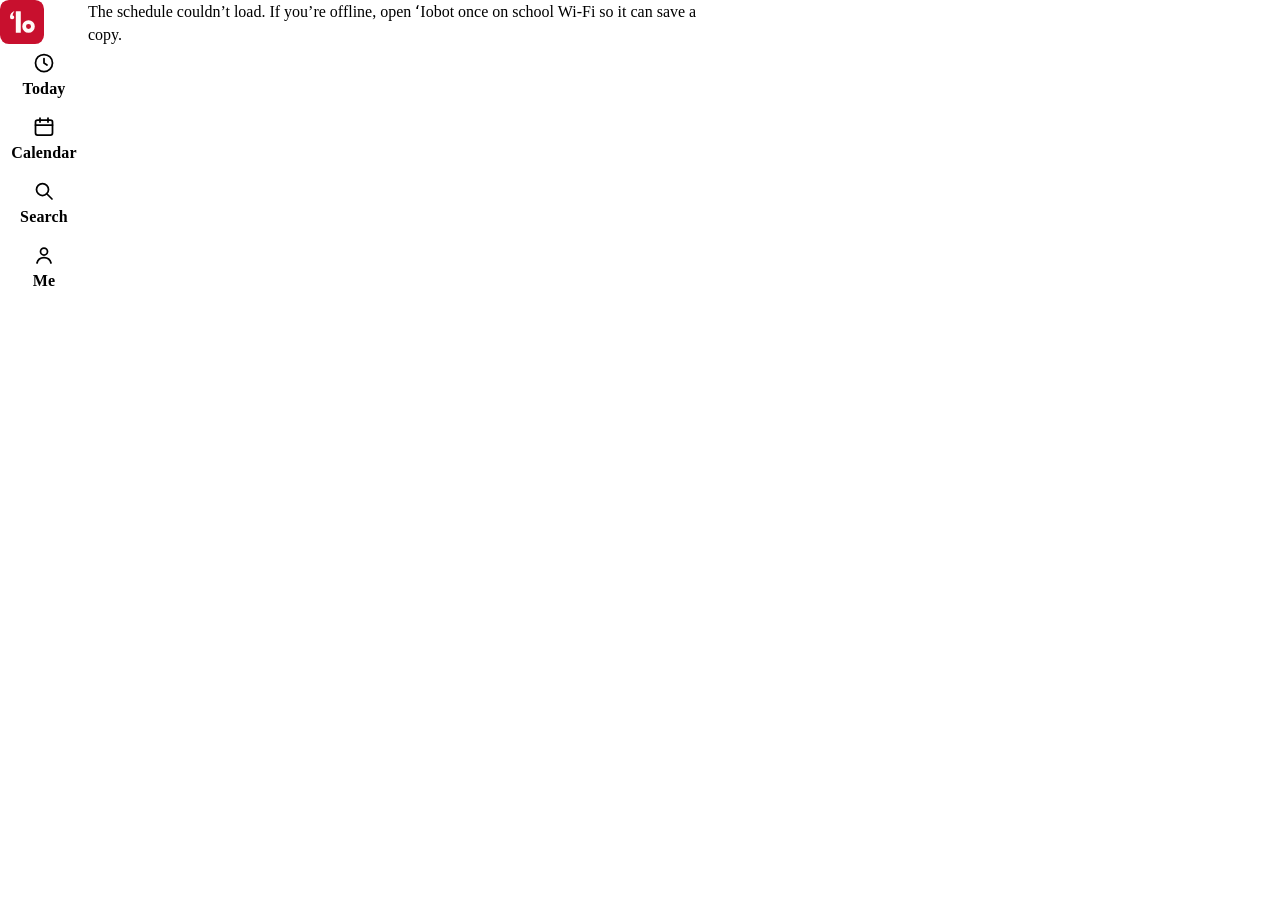
==== site/index.html @ 7935eb96 "Build the Today screen with a rolling countdown time.js is the only source of "now" (Honolulu time v" ====
<!doctype html>
<html lang="en">
<head>
  <meta charset="utf-8">
  <meta name="viewport" content="width=device-width, initial-scale=1, viewport-fit=cover">
  <title>ʻIobot · ʻIolani Upper School bell schedule</title>
  <meta name="description" content="The live bell schedule for ʻIolani Upper School: the period you're in, how long is left, today's lunch, and the daily bulletin.">
  <meta name="theme-color" content="#f6f4f0" media="(prefers-color-scheme: light)">
  <meta name="theme-color" content="#141110" media="(prefers-color-scheme: dark)">
  <meta name="mobile-web-app-capable" content="yes">
  <meta name="apple-mobile-web-app-title" content="ʻIobot">
  <meta name="apple-mobile-web-app-status-bar-style" content="default">
  <link rel="manifest" href="manifest.webmanifest">
  <link rel="icon" href="icons/favicon.svg" type="image/svg+xml">
  <link rel="icon" href="icons/favicon-32.png" sizes="32x32" type="image/png">
  <link rel="apple-touch-icon" href="icons/apple-touch-icon.png">
  <link rel="preload" href="fonts/barlow-condensed-700.woff2" as="font" type="font/woff2" crossorigin>
  <link rel="preload" href="fonts/source-sans-3-latin.woff2" as="font" type="font/woff2" crossorigin>
  <link rel="stylesheet" href="css/tokens.css">
  <link rel="stylesheet" href="css/base.css">
  <link rel="stylesheet" href="css/today.css">
  <link rel="stylesheet" href="css/views.css">
  <script>
    // Apply the saved theme before the first paint, so dark mode never flashes white.
    try {
      const saved = JSON.parse(localStorage.getItem('iobot.settings.v1') || '{}');
      if (saved.theme === 'light' || saved.theme === 'dark') document.documentElement.dataset.theme = saved.theme;
    } catch (err) {
      document.documentElement.dataset.storage = 'blocked';
    }
  </script>
  <script type="module" src="js/app.js"></script>
</head>
<body>
  <!-- Line icons used by the navigation, drawn for this site. -->
  <svg width="0" height="0" style="position:absolute" aria-hidden="true">
    <symbol id="i-today" viewBox="0 0 24 24"><circle cx="12" cy="12" r="8.5"/><path d="M12 7.5V12l3 2"/></symbol>
    <symbol id="i-calendar" viewBox="0 0 24 24"><rect x="3.5" y="5" width="17" height="15" rx="2"/><path d="M3.5 10h17M8 3v4M16 3v4"/></symbol>
    <symbol id="i-search" viewBox="0 0 24 24"><circle cx="10.5" cy="10.5" r="6"/><path d="m15 15 5 5"/></symbol>
    <symbol id="i-me" viewBox="0 0 24 24"><circle cx="12" cy="8.5" r="3.5"/><path d="M5 20c.8-3.6 3.6-5.5 7-5.5s6.2 1.9 7 5.5"/></symbol>
    <symbol id="i-left" viewBox="0 0 24 24"><path d="m14.5 6-6 6 6 6"/></symbol>
    <symbol id="i-right" viewBox="0 0 24 24"><path d="m9.5 6 6 6-6 6"/></symbol>
  </svg>

  <a class="skip" href="#main">Skip to content</a>
  <div class="app">
    <div class="demo-banner" id="demo-banner" hidden></div>
    <nav class="nav" aria-label="Main">
      <a class="nav-mark" href="#/today" aria-label="ʻIobot, today"><img src="icons/favicon.svg" alt="" width="44" height="44"></a>
      <a class="nav-item" href="#/today" data-tab="today"><svg aria-hidden="true"><use href="#i-today"/></svg>Today</a>
      <a class="nav-item" href="#/calendar" data-tab="calendar"><svg aria-hidden="true"><use href="#i-calendar"/></svg>Calendar</a>
      <a class="nav-item" href="#/search" data-tab="search"><svg aria-hidden="true"><use href="#i-search"/></svg>Search</a>
      <a class="nav-item" href="#/me" data-tab="me"><svg aria-hidden="true"><use href="#i-me"/></svg>Me</a>
    </nav>
    <main id="main" tabindex="-1">
      <div id="view">
        <p class="empty">Loading today's schedule…</p>
      </div>
      <noscript><p class="empty">ʻIobot needs JavaScript to show the live schedule.</p></noscript>
    </main>
  </div>
</body>
</html>
---- site/css/base.css ----
/* Base styles: reset, page layout, navigation (bottom tab bar on phones and
   iPad portrait, side rail on wide screens), and the shared controls. */

*, *::before, *::after { box-sizing: border-box; }
* { margin: 0; }
html {
  -webkit-text-size-adjust: 100%;
  text-size-adjust: 100%;
  background: var(--bg);
}
body {
  min-height: 100dvh;
  background: var(--bg);
  color: var(--ink);
  font-family: var(--font-text);
  font-size: var(--fs-16);
  line-height: 1.45;
  /* Source Sans 3's figures are already equal width; this keeps them that way
     if the fallback font is in use. */
  font-variant-numeric: tabular-nums;
  -webkit-font-smoothing: antialiased;
  -webkit-tap-highlight-color: transparent;
}
img, svg { display: block; max-width: 100%; }
button, input, select, textarea { font: inherit; color: inherit; }
button { cursor: pointer; }
a { color: var(--accent); text-decoration-thickness: 1px; text-underline-offset: 2px; }
a:hover { color: var(--accent-strong); }
h1, h2, h3 { font-weight: 650; line-height: 1.2; }
[hidden] { display: none !important; }

:focus-visible {
  outline: 2px solid var(--accent);
  outline-offset: 2px;
  border-radius: var(--radius-sm);
}

.skip {
  position: absolute;
  left: var(--s4);
  top: -100px;
  padding: var(--s2) var(--s4);
  background: var(--ink-fill);
  color: var(--on-ink);
  z-index: 20;
}
.skip:focus { top: var(--s4); }

.visually-hidden {
  position: absolute;
  width: 1px;
  height: 1px;
  overflow: hidden;
  clip-path: inset(50%);
  white-space: nowrap;
}

/* ---- Page layout ---------------------------------------------------------- */

.app {
  min-height: 100dvh;
  padding-bottom: calc(64px + env(safe-area-inset-bottom));
}
main {
  padding: calc(var(--s5) + env(safe-area-inset-top)) max(var(--gutter), env(safe-area-inset-right))
    var(--s10) max(var(--gutter), env(safe-area-inset-left));
  max-width: 1200px;
  margin: 0 auto;
}
main:focus { outline: none; }

/* ---- Navigation ----------------------------------------------------------- */

.nav {
  position: fixed;
  z-index: 10;
  left: 0;
  right: 0;
  bottom: 0;
  display: flex;
  justify-content: space-around;
  padding: 0 env(safe-area-inset-right) env(safe-area-inset-bottom) env(safe-area-inset-left);
  background: var(--bg);
  border-top: 1px solid var(--line);
}
.nav-mark { display: none; }
.nav-item {
  flex: 1;
  max-width: 120px;
  min-height: 56px;
  display: flex;
  flex-direction: column;
  align-items: center;
  justify-content: center;
  gap: 2px;
  color: var(--ink-2);
  text-decoration: none;
  font-size: var(--fs-12);
  font-weight: 600;
  letter-spacing: 0.01em;
}
.nav-item svg {
  width: 24px;
  height: 24px;
  fill: none;
  stroke: currentColor;
  stroke-width: 1.75;
  stroke-linecap: round;
  stroke-linejoin: round;
}
.nav-item:hover { color: var(--ink); }
.nav-item[aria-current='page'] { color: var(--accent); }

/* Wide screens (iPad landscape, laptops): a left side rail instead. */
@media (min-width: 1024px) {
  .app {
    padding-bottom: 0;
    padding-left: calc(88px + env(safe-area-inset-left));
  }
  .nav {
    top: 0;
    right: auto;
    width: calc(88px + env(safe-area-inset-left));
    flex-direction: column;
    justify-content: flex-start;
    gap: var(--s2);
    padding: calc(var(--s5) + env(safe-area-inset-top)) var(--s2) var(--s5) calc(var(--s2) + env(safe-area-inset-left));
    border-top: 0;
    border-right: 1px solid var(--line);
  }
  .nav-mark {
    display: block;
    width: 44px;
    height: 44px;
    margin: 0 auto var(--s4);
  }
  .nav-item { flex: 0 0 auto; max-width: none; min-height: 64px; border-radius: var(--radius); }
  .nav-item[aria-current='page'] { background: var(--accent-tint); }
}

/* ---- Text styles ---------------------------------------------------------- */

.label {
  font-size: var(--fs-12);
  font-weight: 650;
  letter-spacing: 0.08em;
  text-transform: uppercase;
  color: var(--ink-2);
}
.muted { color: var(--ink-2); }
.small { font-size: var(--fs-14); }
.page-title {
  font-size: var(--fs-28);
  font-weight: 700;
  letter-spacing: -0.01em;
}
.section { margin-top: var(--s8); }
.section-head {
  display: flex;
  align-items: baseline;
  justify-content: space-between;
  gap: var(--s3);
  padding-bottom: var(--s2);
  margin-bottom: var(--s1);
  border-bottom: 1px solid var(--line);
}
.section-head a { font-size: var(--fs-14); font-weight: 600; text-decoration: none; }
.empty {
  padding: var(--s4) 0;
  color: var(--ink-2);
}
mark {
  background: var(--accent-tint);
  color: var(--ink);
  border-radius: 2px;
  box-shadow: 0 1px 0 var(--accent);
}

/* ---- Controls ------------------------------------------------------------- */

.btn {
  display: inline-flex;
  align-items: center;
  justify-content: center;
  gap: var(--s2);
  min-height: var(--tap);
  min-width: var(--tap);
  padding: 0 var(--s4);
  border: 1px solid var(--line-strong);
  border-radius: var(--radius);
  background: transparent;
  color: var(--ink);
  font-weight: 600;
  font-size: var(--fs-14);
  text-decoration: none;
  white-space: nowrap;
}
.btn:hover { border-color: var(--ink-2); color: var(--ink); }
.btn-primary { background: var(--accent-fill); border-color: var(--accent-fill); color: var(--on-accent); }
.btn-primary:hover { background: var(--accent-strong); border-color: var(--accent-strong); color: var(--on-accent); }
.btn[aria-pressed='true'] { background: var(--ink-fill); border-color: var(--ink-fill); color: var(--on-ink); }
.btn svg { width: 18px; height: 18px; fill: none; stroke: currentColor; stroke-width: 2; stroke-linecap: round; stroke-linejoin: round; }

.field {
  width: 100%;
  min-height: var(--tap);
  padding: var(--s2) var(--s3);
  border: 1px solid var(--line-strong);
  border-radius: var(--radius);
  background: var(--surface);
  color: var(--ink);
}
.field::placeholder { color: var(--ink-3); }
.field:focus-visible { outline-offset: 0; border-color: var(--accent); }

/* A row of choices that behave like radio buttons. */
.segmented {
  display: inline-flex;
  flex-wrap: wrap;
  border: 1px solid var(--line-strong);
  border-radius: var(--radius);
  overflow: hidden;
}
.segmented button {
  min-height: var(--tap);
  min-width: var(--tap);
  padding: 0 var(--s4);
  border: 0;
  border-left: 1px solid var(--line-strong);
  background: transparent;
  font-weight: 600;
  font-size: var(--fs-14);
}
.segmented button:first-child { border-left: 0; }
.segmented button[aria-checked='true'] { background: var(--ink-fill); color: var(--on-ink); }

.pill {
  display: inline-block;
  padding: 1px var(--s2);
  border: 1px solid var(--line-strong);
  border-radius: 999px;
  font-size: var(--fs-12);
  font-weight: 650;
  color: var(--ink-2);
  white-space: nowrap;
}
.pill-accent { border-color: var(--accent); color: var(--accent); }

/* ---- Banners -------------------------------------------------------------- */

.demo-banner {
  position: sticky;
  top: 0;
  z-index: 15;
  display: flex;
  align-items: center;
  justify-content: center;
  gap: var(--s3);
  min-height: 40px;
  padding: calc(var(--s1) + env(safe-area-inset-top)) var(--s4) var(--s1);
  background: var(--ink-fill);
  color: var(--on-ink);
  font-size: var(--fs-14);
  font-weight: 600;
}
.demo-banner a { color: inherit; text-decoration: underline; }
.demo-banner ~ main { padding-top: var(--s5); }

.notice {
  display: flex;
  gap: var(--s3);
  align-items: baseline;
  padding: var(--s3) var(--s4);
  margin-bottom: var(--s5);
  border-left: 3px solid var(--ink-2);
  background: var(--bg-sunk);
  border-radius: 0 var(--radius-sm) var(--radius-sm) 0;
  font-size: var(--fs-14);
}

/* ---- View changes --------------------------------------------------------- */

/* Switching tabs fades the new view in. Only opacity moves. */
.view-enter { animation: view-in 160ms var(--ease-out); }
@keyframes view-in { from { opacity: 0; } }

/* Reduced motion (from the system, or chosen in Me): things that slide stop
   sliding. Fades stay, because a fade doesn't move anything. app.js sets
   data-motion on <html> from both sources, and the JS animations check it too. */
:root[data-motion='reduced'] { --t-swap: 0ms; }
---- site/css/today.css ----
/* The Today screen: day header, Now card with the countdown, the timeline of
   today's blocks, lunch, and "For you". */

/* ---- Day header ----------------------------------------------------------- */

.day-head {
  display: flex;
  align-items: center;
  gap: var(--s4);
  margin-bottom: var(--s6);
}
.day-head-text { min-width: 0; flex: 1; }
.day-date { font-size: var(--fs-20); font-weight: 700; }
.day-sub {
  display: flex;
  flex-wrap: wrap;
  gap: 0 var(--s3);
  color: var(--ink-2);
  font-size: var(--fs-16);
  font-weight: 600;
}
.chapel { color: var(--accent); }
.offline-tag { align-self: flex-start; }

/* The big square day letter. Red while school is on, black once it's over. */
.tile {
  flex: none;
  display: grid;
  place-items: center;
  width: 72px;
  height: 72px;
  border-radius: var(--radius);
  background: var(--accent-fill);
  color: var(--on-accent);
  font-family: var(--font-score);
  font-weight: 700;
  font-size: 3.25rem;
  line-height: 1;
  letter-spacing: -0.01em;
  transition: background-color var(--t-swap) ease;
}
.tile-2 { font-size: 2.6rem; }
.tile-3, .tile-4 { font-size: 1.6rem; }
.tile.is-done { background: var(--ink-fill); color: var(--on-ink); }

/* The period order, with the current period lit up. */
.rot {
  display: flex;
  gap: var(--s1);
  margin-top: var(--s1);
  font-family: var(--font-score);
  font-weight: 600;
  font-size: var(--fs-20);
  line-height: 1;
  color: var(--ink-2);
}
.rot-p {
  min-width: 22px;
  padding: 3px 0 2px;
  text-align: center;
  border-bottom: 2px solid transparent;
  transition: color var(--t-swap) ease, border-color var(--t-swap) ease;
}
.rot-p.is-done { color: var(--ink-3); opacity: 0.55; }
.rot-p.is-current { color: var(--accent); border-bottom-color: var(--accent); }

/* ---- Now card ------------------------------------------------------------- */

.now {
  padding-bottom: var(--s6);
  border-bottom: 1px solid var(--line);
}
.now-swap { position: relative; }
.swap-layer.is-leaving { position: absolute; inset: 0 0 auto 0; pointer-events: none; }
.now-kicker { margin-bottom: var(--s1); }
.now[data-state='block'] .now-kicker,
.now[data-state='lunch'] .now-kicker { color: var(--accent); }
.now-title {
  font-size: var(--fs-28);
  font-weight: 700;
  letter-spacing: -0.01em;
  white-space: nowrap;
  overflow: hidden;
  text-overflow: ellipsis;
}
.now-detail {
  color: var(--ink-2);
  font-size: var(--fs-20);
  white-space: nowrap;
  overflow: hidden;
  text-overflow: ellipsis;
}
.now-big {
  margin: var(--s2) 0 var(--s1);
  font-family: var(--font-score);
  font-weight: 700;
  font-size: clamp(3rem, 14vw, 5.5rem);
  line-height: 0.95;
  letter-spacing: -0.01em;
}
.now-foot {
  color: var(--ink-2);
  font-size: var(--fs-16);
  font-weight: 600;
}

/* The countdown. Each digit has its own clipped cell of fixed width.
   Barlow Condensed's digits stand 0.71em tall on the baseline, but the font
   reserves 1.2em per line. A 0.8em line box (plus a sliver of padding for the
   round bottoms of 0, 3, 5, 6, 8, 9) wraps the digits without the empty space. */
.now-meter { margin: var(--s4) 0 var(--s3); }
.cd {
  display: flex;
  align-items: flex-start;
  font-family: var(--font-score);
  font-weight: 700;
  font-size: var(--fs-countdown);
  line-height: 0.8;
  letter-spacing: 0;
  font-variant-numeric: tabular-nums;
  color: var(--ink);
  transition: color 600ms ease;
}
.cd.is-long { font-size: calc(var(--fs-countdown) * 0.74); }
.cd.is-final { color: var(--accent); }
.cd-cell {
  position: relative;
  display: inline-block;
  overflow: hidden;
  padding-bottom: 0.04em;
}
.cd-ghost { visibility: hidden; }
.cd-digit {
  position: absolute;
  left: 0;
  right: 0;
  top: 0;
  text-align: center;
}
/* The colon sits low in this font; lift it to the middle of the digits. */
.cd-sep {
  display: inline-block;
  width: 0.26em;
  text-align: center;
  transform: translateY(-0.1em);
}

.bar {
  height: 6px;
  margin-top: var(--s3);
  border-radius: 3px;
  background: var(--line);
  overflow: hidden;
}
.bar-fill {
  height: 100%;
  background: var(--accent-fill);
  transform: scaleX(0);
  transform-origin: left center;
  will-change: transform;
}
.now[data-state='passing'] .bar-fill,
.now[data-state='before'] .bar-fill { background: var(--ink-2); }

.now-food { margin-top: var(--s4); }
.now-food:empty { display: none; }

/* ---- Layout of the rest of the screen ------------------------------------- */

.today-grid { display: grid; gap: 0 var(--s10); }
.today-side { min-width: 0; }

@media (min-width: 720px) {
  .today-grid { grid-template-columns: minmax(0, 1.15fr) minmax(0, 1fr); }
}

/* On wide screens the Now card and the timeline sit side by side, so the
   whole day is visible without scrolling. */
@media (min-width: 1024px) {
  .today {
    display: grid;
    grid-template-columns: minmax(0, 1.1fr) minmax(0, 1fr);
    grid-template-areas: 'notice notice' 'head blocks' 'now blocks' 'side blocks' 'fresh blocks';
    grid-template-rows: auto auto auto 1fr auto;
    column-gap: var(--s12);
    align-items: start;
  }
  .today > .notice { grid-area: notice; }
  .today > .day-head { grid-area: head; }
  .today > .now { grid-area: now; }
  .today > .freshness { grid-area: fresh; }
  .today-grid { display: contents; }
  .today-blocks { grid-area: blocks; margin-top: 0; }
  .today-side { grid-area: side; }
}

/* ---- Timeline ------------------------------------------------------------- */

.tl {
  position: relative;
  list-style: none;
  padding: 0;
}
.tl-row {
  position: relative;
  display: grid;
  grid-template-columns: 56px minmax(0, 1fr);
  align-items: center;
  gap: var(--s3);
  height: var(--row-h);
  padding: 0 var(--s3);
  border-bottom: 1px solid var(--line);
  transition: color var(--t-swap) ease;
}
.tl-time {
  display: flex;
  flex-direction: column;
  line-height: 1.25;
  font-size: var(--fs-14);
}
.tl-start { font-weight: 650; }
.tl-end { color: var(--ink-3); }
.tl-body { display: flex; flex-direction: column; min-width: 0; line-height: 1.3; }
.tl-name {
  display: flex;
  align-items: center;
  gap: var(--s2);
  font-weight: 650;
  white-space: nowrap;
  overflow: hidden;
  text-overflow: ellipsis;
}
.tl-detail {
  color: var(--ink-2);
  font-size: var(--fs-14);
  white-space: nowrap;
  overflow: hidden;
  text-overflow: ellipsis;
}
.tl-row.kind-lunch .tl-name, .tl-row.kind-break .tl-name, .tl-row.kind-meeting .tl-name { font-weight: 600; color: var(--ink-2); }
.tl-row.is-past { color: var(--ink-3); }
.tl-row.is-past .tl-name, .tl-row.is-past .tl-detail { color: var(--ink-3); }
.tl-row.is-current .tl-name { color: var(--ink); }

/* The highlight behind the current block: a soft red tint with a red rule on
   the left. It moves with transform only. */
.tl-marker {
  position: absolute;
  z-index: -1;
  left: 0;
  right: 0;
  top: 0;
  height: calc(var(--row-h) - 1px);
  background: var(--accent-tint);
  border-left: 3px solid var(--accent);
  border-radius: 0 var(--radius-sm) var(--radius-sm) 0;
  transform: translateY(calc(var(--i, 0) * var(--row-h)));
  transition: opacity var(--t-swap) ease;
}
.tl.is-ready .tl-marker { transition: transform var(--t-swap) var(--ease-out), opacity var(--t-swap) ease; }
/* During passing time it waits on the next block, lighter. */
.tl-marker.is-next { background: transparent; border-left-color: var(--line-strong); }
.tl { isolation: isolate; }

.note {
  margin: var(--s2) 0;
  font-size: var(--fs-14);
  color: var(--ink-2);
}

/* ---- Lunch ---------------------------------------------------------------- */

.food { display: grid; }
.food-row {
  display: grid;
  grid-template-columns: 9.5rem minmax(0, 1fr);
  gap: var(--s3);
  padding: var(--s3) 0;
  border-bottom: 1px solid var(--line);
}
.food-row dt { color: var(--ink-2); font-size: var(--fs-14); font-weight: 600; padding-top: 1px; }
.food-row dd { font-weight: 600; }
.food-compact .food-row { padding: var(--s2) 0; }
.food-compact .food-row:last-child { border-bottom: 0; }
@media (max-width: 380px) {
  .food-row { grid-template-columns: 1fr; gap: 0; }
}
.tip {
  margin-top: var(--s3);
  padding-left: var(--s3);
  border-left: 3px solid var(--accent);
  font-weight: 600;
}

/* ---- For you -------------------------------------------------------------- */

.fy-line {
  padding: var(--s3) 0;
  border-bottom: 1px solid var(--line);
}
.fy-time { font-weight: 650; margin-right: var(--s1); }
.fy-item { border-bottom: 1px solid var(--line); }
.fy-item summary {
  display: flex;
  justify-content: space-between;
  align-items: baseline;
  gap: var(--s3);
  min-height: var(--tap);
  padding: var(--s3) 0;
  cursor: pointer;
  list-style: none;
}
.fy-item summary::-webkit-details-marker { display: none; }
.fy-title { font-weight: 650; }
.fy-meta { flex: none; color: var(--ink-3); font-size: var(--fs-12); font-weight: 650; text-transform: uppercase; letter-spacing: 0.06em; }
.fy-item p { padding-bottom: var(--s3); color: var(--ink-2); }
.fy-item a { display: inline-block; padding-bottom: var(--s3); font-weight: 600; }

/* ---- Freshness line ------------------------------------------------------- */

.freshness {
  display: flex;
  flex-wrap: wrap;
  align-items: center;
  gap: var(--s2);
  margin-top: var(--s8);
  color: var(--ink-3);
  font-size: var(--fs-12);
}
---- site/css/views.css ----
/* Calendar, day, search, club, grade and Me screens. */
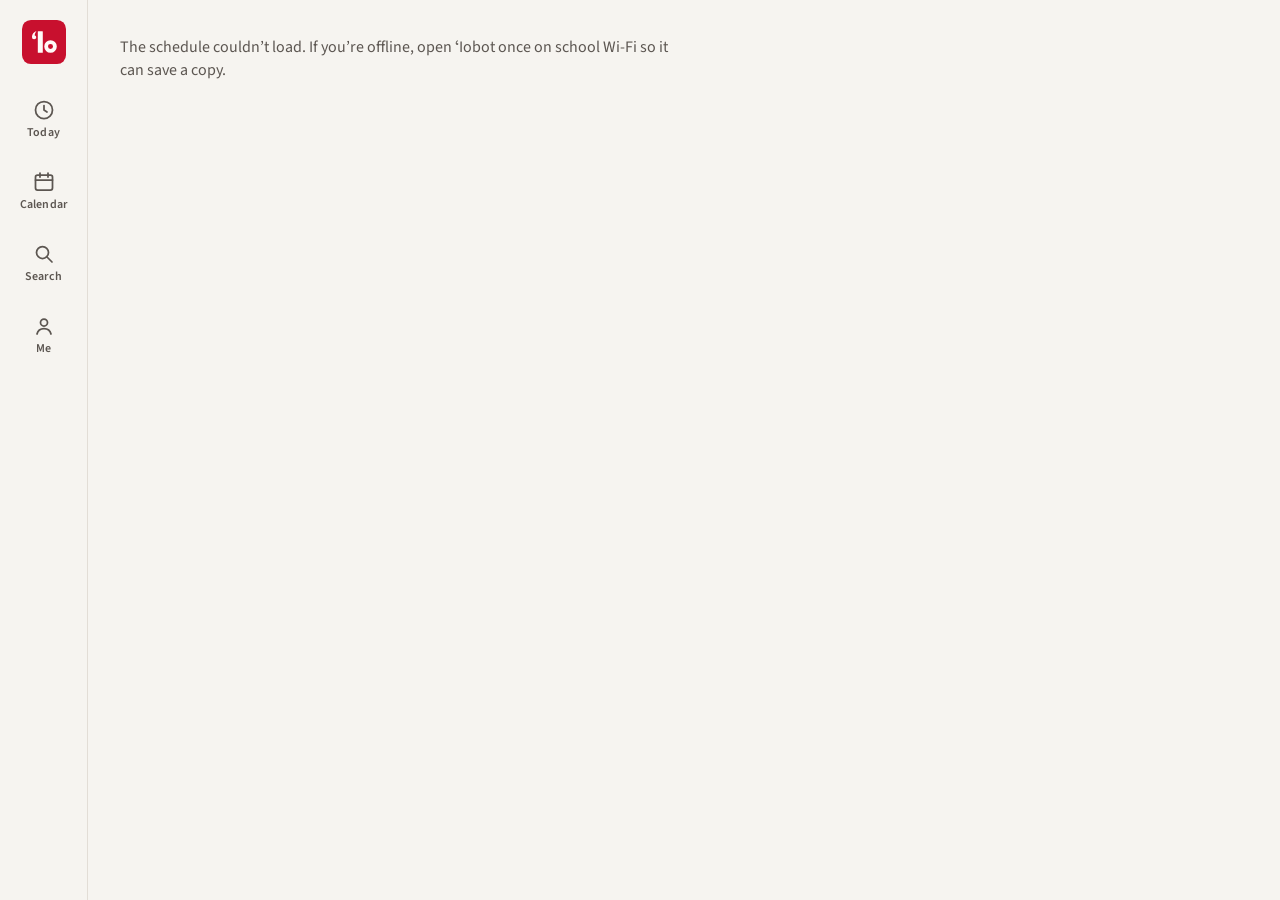
==== commit a25504ad: "Add offline support, home-screen icons and the update workflow sw.js serves the app from cache (refr" ====
--- a/site/index.html
+++ b/site/index.html
@@ -8,6 +8,7 @@
   <meta name="theme-color" content="#f6f4f0" media="(prefers-color-scheme: light)">
   <meta name="theme-color" content="#141110" media="(prefers-color-scheme: dark)">
   <meta name="mobile-web-app-capable" content="yes">
+  <meta name="apple-mobile-web-app-capable" content="yes">
   <meta name="apple-mobile-web-app-title" content="ʻIobot">
   <meta name="apple-mobile-web-app-status-bar-style" content="default">
   <link rel="manifest" href="manifest.webmanifest">
--- a/site/css/tokens.css
+++ b/site/css/tokens.css
@@ -0,0 +1,144 @@
+/* Design tokens: fonts, colors, type scale and spacing. Every other stylesheet
+   uses these variables, so the whole look can be tuned from this one file.
+   Contrast for every text/background pair is checked by tests/test_contrast.py. */
+
+@font-face {
+  font-family: 'Barlow Condensed';
+  src: url('../fonts/barlow-condensed-600.woff2') format('woff2');
+  font-weight: 600;
+  font-display: swap;
+}
+@font-face {
+  font-family: 'Barlow Condensed';
+  src: url('../fonts/barlow-condensed-700.woff2') format('woff2');
+  font-weight: 700;
+  font-display: swap;
+}
+/* Source Sans 3 is a variable font: one file covers every weight we use. */
+@font-face {
+  font-family: 'Source Sans 3';
+  src: url('../fonts/source-sans-3-latin.woff2') format('woff2-variations');
+  font-weight: 200 900;
+  font-display: swap;
+}
+/* Only the Hawaiian vowels with a kahakō (ā ē ī ō ū). The browser downloads this
+   2 KB file only when a page actually contains one of them. */
+@font-face {
+  font-family: 'Source Sans 3';
+  src: url('../fonts/source-sans-3-hawaiian.woff2') format('woff2-variations');
+  font-weight: 200 900;
+  font-display: swap;
+  unicode-range: U+0100-0101, U+0112-0113, U+012A-012B, U+014C-014D, U+016A-016B;
+}
+
+:root {
+  color-scheme: light;
+
+  /* Light theme. 'Iolani red (#C8102E) comes from iolani.org's own stylesheet;
+     see docs/DECISIONS.md. It is the only accent color. */
+  --bg: #f6f4f0;
+  --bg-sunk: #eeeae4;
+  --surface: #fcfbf9;
+  --ink: #1b1918;
+  --ink-2: #5c5651;
+  --ink-3: #67605a;
+  --line: #e2ddd6;
+  --line-strong: #cbc4bb;
+  --accent: #c8102e;
+  --accent-strong: #960c23;
+  --accent-fill: #c8102e;
+  --on-accent: #fffaf8;
+  --accent-tint: #f8e7e7;
+  --ink-fill: #1b1918;
+  --on-ink: #f6f4f0;
+  --off-day: #e9e5df;
+  --shadow-overlay: 0 8px 24px rgb(27 25 24 / 0.12);
+
+  /* Type: one family for reading, one condensed face for the scoreboard. */
+  --font-text: 'Source Sans 3', 'Segoe UI', system-ui, sans-serif;
+  --font-score: 'Barlow Condensed', 'Arial Narrow', sans-serif-condensed, sans-serif;
+  --fs-12: 0.75rem;
+  --fs-14: 0.875rem;
+  --fs-16: 1rem;
+  --fs-20: 1.25rem;
+  --fs-28: 1.75rem;
+  --fs-40: 2.5rem;
+  /* The countdown grows with the screen: 80px on a small phone, 176px on a laptop. */
+  --fs-countdown: clamp(5rem, 29vw, 11rem);
+
+  /* A 4 px spacing scale. */
+  --s1: 4px;
+  --s2: 8px;
+  --s3: 12px;
+  --s4: 16px;
+  --s5: 20px;
+  --s6: 24px;
+  --s8: 32px;
+  --s10: 40px;
+  --s12: 48px;
+  --s16: 64px;
+
+  --radius: 6px;
+  --radius-sm: 4px;
+  --tap: 44px;
+  --row-h: 60px;
+  --gutter: var(--s4);
+
+  /* One easing curve for everything that moves. */
+  --ease-out: cubic-bezier(0.2, 0.7, 0.2, 1);
+  --t-flip: 300ms;
+  --t-swap: 350ms;
+}
+
+/* Dark theme: warm near-black, a lighter red for text so it stays readable.
+   It appears twice on purpose: once for "follow the system" and once for
+   "always dark" chosen in Me. */
+@media (prefers-color-scheme: dark) {
+  :root:not([data-theme='light']) {
+    color-scheme: dark;
+    --bg: #141110;
+    --bg-sunk: #0e0c0b;
+    --surface: #1c1817;
+    --ink: #f2eee9;
+    --ink-2: #aea69f;
+    --ink-3: #958d86;
+    --line: #2c2725;
+    --line-strong: #433c39;
+    --accent: #ff5a6e;
+    --accent-strong: #ff8593;
+    --accent-fill: #c8102e;
+    --on-accent: #fffaf8;
+    --accent-tint: #2c1518;
+    --ink-fill: #f2eee9;
+    --on-ink: #141110;
+    --off-day: #221e1c;
+    --shadow-overlay: 0 8px 24px rgb(0 0 0 / 0.5);
+  }
+}
+:root[data-theme='dark'] {
+  color-scheme: dark;
+  --bg: #141110;
+  --bg-sunk: #0e0c0b;
+  --surface: #1c1817;
+  --ink: #f2eee9;
+  --ink-2: #aea69f;
+  --ink-3: #958d86;
+  --line: #2c2725;
+  --line-strong: #433c39;
+  --accent: #ff5a6e;
+  --accent-strong: #ff8593;
+  --accent-fill: #c8102e;
+  --on-accent: #fffaf8;
+  --accent-tint: #2c1518;
+  --ink-fill: #f2eee9;
+  --on-ink: #141110;
+  --off-day: #221e1c;
+  --shadow-overlay: 0 8px 24px rgb(0 0 0 / 0.5);
+}
+
+@media (min-width: 720px) {
+  :root {
+    --gutter: var(--s8);
+    --fs-countdown: clamp(7rem, 17vw, 11rem);
+  }
+}
--- a/site/css/views.css
+++ b/site/css/views.css
@@ -1 +1,253 @@
-/* Calendar, day, search, club, grade and Me screens. */
+/* Calendar, day, search, clubs, grade and Me screens. */
+
+.page-head {
+  display: flex;
+  align-items: center;
+  justify-content: space-between;
+  flex-wrap: wrap;
+  gap: var(--s3);
+  margin-bottom: var(--s4);
+}
+.page-head > div { min-width: 0; }
+.btn-quiet { border-color: transparent; color: var(--ink-2); }
+.small { font-size: var(--fs-14); }
+.mono { font-family: ui-monospace, 'SF Mono', Menlo, monospace; font-size: var(--fs-14); }
+.plain-list { list-style: none; padding: 0; }
+.sub-section { margin-top: var(--s6); }
+.sub-section > .label { margin-bottom: var(--s1); }
+
+/* Shared result rows: a date or name on the left, details under or beside it. */
+.result {
+  display: grid;
+  gap: 2px var(--s3);
+  min-height: var(--tap);
+  padding: var(--s3) var(--s3);
+  margin: 0 calc(-1 * var(--s3));
+  border-bottom: 1px solid var(--line);
+  border-radius: var(--radius-sm);
+  color: var(--ink);
+  text-decoration: none;
+}
+.result:hover { background: var(--bg-sunk); color: var(--ink); }
+.result.is-selected { background: var(--accent-tint); box-shadow: inset 3px 0 0 var(--accent); }
+.result-date { font-size: var(--fs-14); font-weight: 650; color: var(--ink-2); }
+.result-main { display: flex; align-items: center; gap: var(--s2); font-weight: 650; }
+.result-sub { color: var(--ink-2); font-size: var(--fs-14); }
+@media (min-width: 720px) {
+  .result:not(.result-text) { grid-template-columns: 11rem minmax(0, 1fr); align-items: baseline; }
+  .result:not(.result-text) .result-sub { grid-column: 2; }
+  .result:not(.result-text):not(:has(.result-date)) { grid-template-columns: minmax(0, 1fr); }
+  .result:not(.result-text):not(:has(.result-date)) .result-sub { grid-column: 1; }
+}
+
+.chips { display: flex; flex-wrap: wrap; gap: var(--s2); }
+.chip {
+  display: inline-flex;
+  align-items: center;
+  min-height: 40px;
+  padding: 0 var(--s4);
+  border: 1px solid var(--line-strong);
+  border-radius: 999px;
+  color: var(--ink);
+  font-weight: 600;
+  font-size: var(--fs-14);
+  text-decoration: none;
+}
+.chip:hover { border-color: var(--ink-2); color: var(--ink); }
+.chip.is-mine { border-color: var(--accent); color: var(--accent); }
+.chip.is-current { background: var(--ink-fill); border-color: var(--ink-fill); color: var(--on-ink); }
+
+/* ---- Day view ------------------------------------------------------------- */
+
+.day-nav { display: flex; gap: var(--s2); margin-bottom: var(--s5); }
+.day-nav .btn svg { width: 20px; height: 20px; }
+.source-label {
+  margin: calc(-1 * var(--s3)) 0 var(--s2);
+  color: var(--ink-3);
+  font-size: var(--fs-14);
+}
+.source-label q { quotes: '“' '”'; }
+.off-day { padding: var(--s4) 0 var(--s2); border-bottom: 1px solid var(--line); }
+.lines { list-style: none; padding: 0; }
+.lines li { padding: var(--s2) 0; border-bottom: 1px solid var(--line); font-size: var(--fs-14); }
+
+/* ---- Calendar ------------------------------------------------------------- */
+
+.month-nav { display: flex; gap: var(--s2); }
+.month-nav .btn svg { width: 20px; height: 20px; }
+
+.jump { position: relative; margin-bottom: var(--s5); }
+.jump-results:not(:empty) { margin-top: var(--s2); border-top: 1px solid var(--line); }
+.jump-row {
+  display: flex;
+  gap: var(--s3);
+  min-height: var(--tap);
+  align-items: center;
+  padding: 0 var(--s3);
+  border-bottom: 1px solid var(--line);
+  color: var(--ink);
+  text-decoration: none;
+}
+.jump-row.is-selected { background: var(--accent-tint); box-shadow: inset 3px 0 0 var(--accent); }
+.jump-date { font-weight: 650; min-width: 7.5rem; }
+
+.cal {
+  display: grid;
+  grid-template-columns: repeat(5, minmax(0, 1fr));
+  gap: var(--s1);
+}
+.cal-head {
+  padding-bottom: var(--s1);
+  font-size: var(--fs-12);
+  font-weight: 650;
+  letter-spacing: 0.06em;
+  text-transform: uppercase;
+  color: var(--ink-2);
+  text-align: center;
+}
+.cal-cell {
+  position: relative;
+  display: grid;
+  grid-template-rows: auto 1fr auto;
+  justify-items: center;
+  min-height: 64px;
+  padding: var(--s1) var(--s1) var(--s2);
+  border-radius: var(--radius-sm);
+  background: var(--surface);
+  border: 1px solid var(--line);
+  color: var(--ink);
+  text-decoration: none;
+  overflow: hidden;
+}
+.cal-cell:hover { border-color: var(--ink-2); color: var(--ink); }
+.cal-cell.is-blank { visibility: hidden; }
+.cal-num { justify-self: start; font-size: var(--fs-12); font-weight: 650; color: var(--ink-2); }
+.cal-letter {
+  align-self: center;
+  font-family: var(--font-score);
+  font-weight: 700;
+  font-size: 1.75rem;
+  line-height: 1;
+}
+.cal-letter.is-small { font-size: 1.1rem; }
+.cal-cell.is-off { background: var(--off-day); border-color: transparent; }
+.cal-cell.is-unknown { background: transparent; border-style: dashed; }
+.cal-name {
+  display: none;
+  align-self: center;
+  font-size: var(--fs-12);
+  line-height: 1.2;
+  text-align: center;
+  color: var(--ink-2);
+}
+.cal-cell.is-past:not(.is-today) .cal-letter { color: var(--ink-3); }
+/* Special schedule: a small red corner. */
+.cal-cell.is-special::after {
+  content: '';
+  position: absolute;
+  top: 0;
+  right: 0;
+  border-style: solid;
+  border-width: 0 12px 12px 0;
+  border-color: transparent var(--accent) transparent transparent;
+}
+.cal-cell.is-today { border: 2px solid var(--ink); }
+.cal-dot {
+  width: 6px;
+  height: 6px;
+  border-radius: 50%;
+  background: var(--accent);
+}
+@media (min-width: 720px) {
+  .cal { gap: var(--s2); }
+  .cal-cell { min-height: 92px; }
+  .cal-letter { font-size: 2.25rem; }
+  .cal-name { display: block; }
+}
+
+.legend {
+  display: flex;
+  flex-wrap: wrap;
+  gap: var(--s2) var(--s5);
+  margin-top: var(--s4);
+  padding: 0;
+  list-style: none;
+  font-size: var(--fs-14);
+  color: var(--ink-2);
+}
+.legend li { display: flex; align-items: center; gap: var(--s2); }
+.key { width: 14px; height: 14px; border-radius: 3px; border: 1px solid var(--line); background: var(--surface); position: relative; overflow: hidden; }
+.key-special::after { content: ''; position: absolute; top: 0; right: 0; border-style: solid; border-width: 0 8px 8px 0; border-color: transparent var(--accent) transparent transparent; }
+.key-off { background: var(--off-day); border-color: transparent; }
+.key-dot { width: 6px; height: 6px; border: 0; border-radius: 50%; background: var(--accent); margin: 0 4px; }
+
+/* ---- Search --------------------------------------------------------------- */
+
+.search-box { margin: var(--s4) 0 var(--s2); }
+.field-big { min-height: 52px; font-size: var(--fs-20); padding: var(--s2) var(--s4); }
+.result-group { margin-top: var(--s6); }
+.result-group > .label { display: block; margin-bottom: var(--s1); }
+.count { margin: var(--s2) 0 var(--s3); font-size: var(--fs-20); }
+.count-n {
+  font-family: var(--font-score);
+  font-weight: 700;
+  font-size: var(--fs-40);
+  line-height: 1;
+  margin-right: var(--s1);
+}
+
+/* ---- Clubs ---------------------------------------------------------------- */
+
+.az-group { margin-top: var(--s6); }
+.az-letter {
+  font-family: var(--font-score);
+  font-size: var(--fs-28);
+  line-height: 1;
+  color: var(--accent);
+  padding-bottom: var(--s2);
+  border-bottom: 1px solid var(--line);
+}
+.az-list { list-style: none; padding: 0; }
+
+.next-meeting {
+  margin: var(--s4) 0 var(--s2);
+  padding: var(--s4) 0 var(--s4) var(--s4);
+  border-left: 3px solid var(--accent);
+  background: var(--surface);
+  border-radius: 0 var(--radius) var(--radius) 0;
+}
+.next-when { font-size: var(--fs-20); font-weight: 700; margin-top: var(--s1); }
+.next-where { font-weight: 600; }
+.source-note { margin: var(--s2) 0 var(--s1); }
+.mentions { list-style: none; padding: 0; }
+.mention { padding: var(--s4) 0; border-bottom: 1px solid var(--line); }
+.mention-date { font-weight: 650; font-size: var(--fs-14); text-decoration: none; }
+.mention p { margin: var(--s1) 0; max-width: 70ch; }
+
+/* ---- Me ------------------------------------------------------------------- */
+
+.me-group {
+  padding: var(--s6) 0;
+  border-bottom: 1px solid var(--line);
+  max-width: 720px;
+}
+.me-title { font-size: var(--fs-20); margin-bottom: var(--s1); }
+.me-group .muted { margin-bottom: var(--s3); }
+.class-table { display: grid; gap: var(--s2); }
+.class-row {
+  display: grid;
+  grid-template-columns: 24px minmax(0, 2fr) minmax(0, 1fr) auto;
+  gap: var(--s2);
+  align-items: center;
+}
+.class-p { font-family: var(--font-score); font-weight: 700; font-size: var(--fs-20); text-align: center; }
+.field:disabled { opacity: 0.45; }
+.follow-row { display: flex; align-items: center; justify-content: space-between; gap: var(--s3); padding: var(--s1) 0; border-bottom: 1px solid var(--line); }
+.transfer { display: grid; gap: var(--s2); }
+.transfer-row { display: grid; grid-template-columns: minmax(0, 1fr) auto; gap: var(--s2); }
+.about { margin-top: var(--s6); }
+
+@media (max-width: 380px) {
+  .class-row { grid-template-columns: 20px minmax(0, 1fr) 4.5rem auto; }
+  .class-row .btn { padding: 0 var(--s2); }
+}
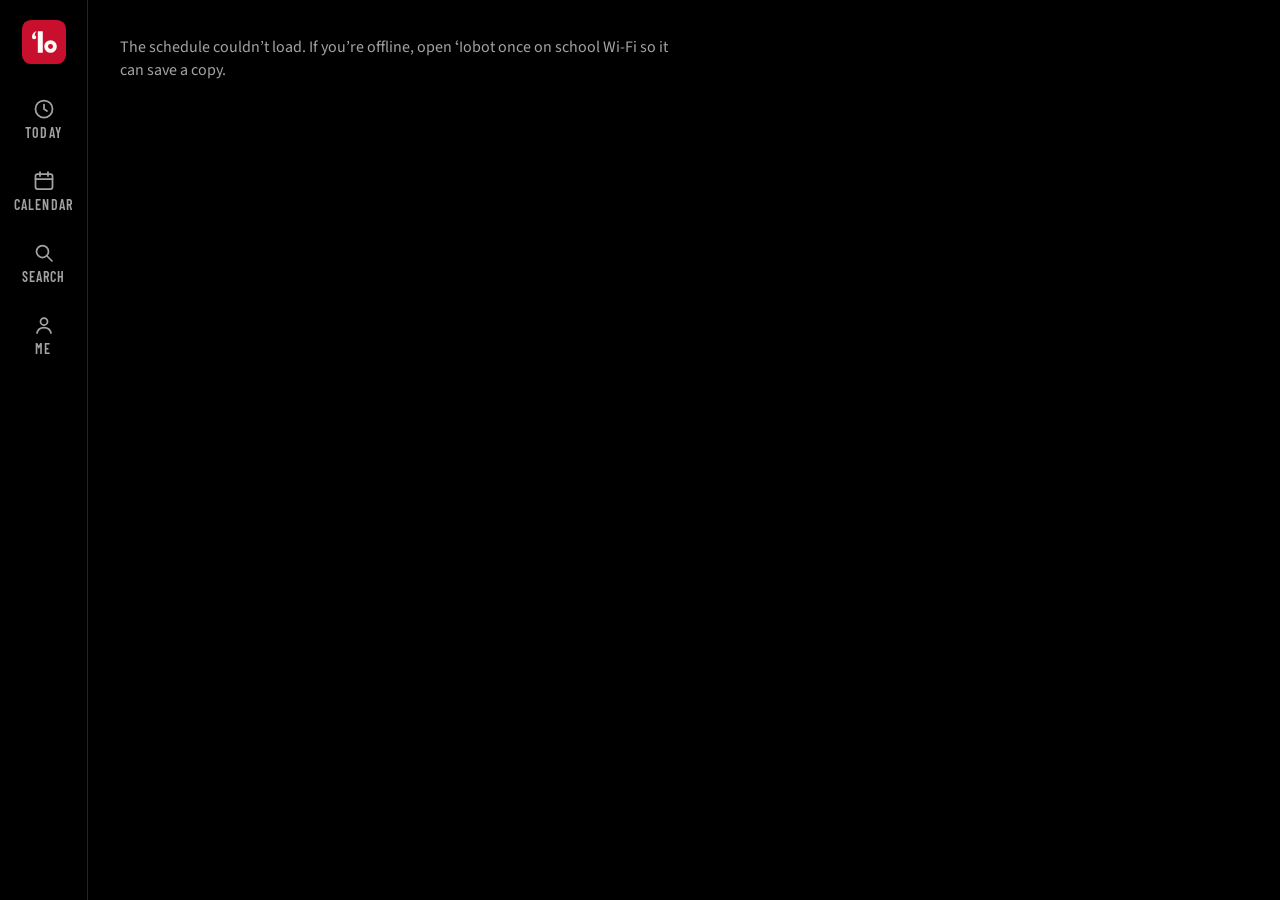
==== commit f7d9d3ee: "Redesign in black, white and 'Iolani red Black is now the default background with white text; the Wh" ====
--- a/site/index.html
+++ b/site/index.html
@@ -5,8 +5,7 @@
   <meta name="viewport" content="width=device-width, initial-scale=1, viewport-fit=cover">
   <title>ʻIobot · ʻIolani Upper School bell schedule</title>
   <meta name="description" content="The live bell schedule for ʻIolani Upper School: the period you're in, how long is left, today's lunch, and the daily bulletin.">
-  <meta name="theme-color" content="#f6f4f0" media="(prefers-color-scheme: light)">
-  <meta name="theme-color" content="#141110" media="(prefers-color-scheme: dark)">
+  <meta name="theme-color" content="#000000">
   <meta name="mobile-web-app-capable" content="yes">
   <meta name="apple-mobile-web-app-capable" content="yes">
   <meta name="apple-mobile-web-app-title" content="ʻIobot">
@@ -17,15 +16,30 @@
   <link rel="apple-touch-icon" href="icons/apple-touch-icon.png">
   <link rel="preload" href="fonts/barlow-condensed-700.woff2" as="font" type="font/woff2" crossorigin>
   <link rel="preload" href="fonts/source-sans-3-latin.woff2" as="font" type="font/woff2" crossorigin>
+  <!-- Today's code, fetched in parallel instead of one import at a time. -->
+  <link rel="modulepreload" href="js/app.js">
+  <link rel="modulepreload" href="js/data.js">
+  <link rel="modulepreload" href="js/dom.js">
+  <link rel="modulepreload" href="js/format.js">
+  <link rel="modulepreload" href="js/store.js">
+  <link rel="modulepreload" href="js/time.js">
+  <link rel="modulepreload" href="js/schedule.js">
+  <link rel="modulepreload" href="js/countdown.js">
+  <link rel="modulepreload" href="js/views/today.js">
+  <link rel="modulepreload" href="js/views/now.js">
+  <link rel="modulepreload" href="js/views/timeline.js">
+  <link rel="modulepreload" href="js/views/day-parts.js">
+  <link rel="modulepreload" href="js/views/daybar.js">
   <link rel="stylesheet" href="css/tokens.css">
   <link rel="stylesheet" href="css/base.css">
   <link rel="stylesheet" href="css/today.css">
   <link rel="stylesheet" href="css/views.css">
   <script>
-    // Apply the saved theme before the first paint, so dark mode never flashes white.
+    // Apply a saved White or Match-device theme before the first paint, so the
+    // page never flashes black first. Black needs nothing: it's the default.
     try {
       const saved = JSON.parse(localStorage.getItem('iobot.settings.v1') || '{}');
-      if (saved.theme === 'light' || saved.theme === 'dark') document.documentElement.dataset.theme = saved.theme;
+      if (saved.theme === 'light' || saved.theme === 'system') document.documentElement.dataset.theme = saved.theme;
     } catch (err) {
       document.documentElement.dataset.storage = 'blocked';
     }
@@ -53,6 +67,7 @@
       <a class="nav-item" href="#/search" data-tab="search"><svg aria-hidden="true"><use href="#i-search"/></svg>Search</a>
       <a class="nav-item" href="#/me" data-tab="me"><svg aria-hidden="true"><use href="#i-me"/></svg>Me</a>
     </nav>
+    <a class="topbar" href="#/today" aria-label="ʻIobot, today"><img src="icons/favicon.svg" alt="" width="28" height="28"><span>ʻIobot</span></a>
     <main id="main" tabindex="-1">
       <div id="view">
         <p class="empty">Loading today's schedule…</p>
--- a/site/css/tokens.css
+++ b/site/css/tokens.css
@@ -32,27 +32,32 @@
 }
 
 :root {
-  color-scheme: light;
-
-  /* Light theme. 'Iolani red (#C8102E) comes from iolani.org's own stylesheet;
-     see docs/DECISIONS.md. It is the only accent color. */
-  --bg: #f6f4f0;
-  --bg-sunk: #eeeae4;
-  --surface: #fcfbf9;
-  --ink: #1b1918;
-  --ink-2: #5c5651;
-  --ink-3: #67605a;
-  --line: #e2ddd6;
-  --line-strong: #cbc4bb;
-  --accent: #c8102e;
-  --accent-strong: #960c23;
+  /* Black, white and 'Iolani red. Black is the default; Me can switch to the
+     light version or follow the device. #C8102E comes from iolani.org's own
+     stylesheet (see docs/DECISIONS.md). It fills the day tile, the progress
+     bar and the current block; a brighter red is used for red *text* on black
+     so it stays readable. */
+  color-scheme: dark;
+  --bg: #000000;
+  --bg-sunk: #0b0b0b;
+  --surface: #111111;
+  --surface-2: #1a1a1a;
+  --ink: #ffffff;
+  --ink-2: #a3a3a3;
+  --ink-3: #858585;
+  --line: #242424;
+  --line-strong: #3d3d3d;
+  --accent: #ff4359;
+  --accent-strong: #ff7586;
   --accent-fill: #c8102e;
-  --on-accent: #fffaf8;
-  --accent-tint: #f8e7e7;
-  --ink-fill: #1b1918;
-  --on-ink: #f6f4f0;
-  --off-day: #e9e5df;
-  --shadow-overlay: 0 8px 24px rgb(27 25 24 / 0.12);
+  --on-accent: #ffffff;
+  --accent-tint: #230a0e;
+  --ink-fill: #ffffff;
+  --on-ink: #000000;
+  --off-day: #000000;
+  --banner-bg: #161616;
+  --banner-ink: #ffffff;
+  --shadow-overlay: 0 8px 24px rgb(0 0 0 / 0.6);
 
   /* Type: one family for reading, one condensed face for the scoreboard. */
   --font-text: 'Source Sans 3', 'Segoe UI', system-ui, sans-serif;
@@ -63,8 +68,8 @@
   --fs-20: 1.25rem;
   --fs-28: 1.75rem;
   --fs-40: 2.5rem;
-  /* The countdown grows with the screen: 80px on a small phone, 176px on a laptop. */
-  --fs-countdown: clamp(5rem, 29vw, 11rem);
+  /* The countdown grows with the screen: 96px on a small phone, 192px on a laptop. */
+  --fs-countdown: clamp(6rem, 33vw, 12rem);
 
   /* A 4 px spacing scale. */
   --s1: 4px;
@@ -90,55 +95,61 @@
   --t-swap: 350ms;
 }
 
-/* Dark theme: warm near-black, a lighter red for text so it stays readable.
-   It appears twice on purpose: once for "follow the system" and once for
-   "always dark" chosen in Me. */
-@media (prefers-color-scheme: dark) {
-  :root:not([data-theme='light']) {
-    color-scheme: dark;
-    --bg: #141110;
-    --bg-sunk: #0e0c0b;
-    --surface: #1c1817;
-    --ink: #f2eee9;
-    --ink-2: #aea69f;
-    --ink-3: #958d86;
-    --line: #2c2725;
-    --line-strong: #433c39;
-    --accent: #ff5a6e;
-    --accent-strong: #ff8593;
+/* The light version: white, black text, the same red. It appears twice on
+   purpose: once for "Light" chosen in Me, once for "System" on a device set
+   to light mode. */
+:root[data-theme='light'] {
+  color-scheme: light;
+  --bg: #fafafa;
+  --bg-sunk: #f0f0f0;
+  --surface: #ffffff;
+  --surface-2: #f2f2f2;
+  --ink: #0a0a0a;
+  --ink-2: #525252;
+  --ink-3: #6b6b6b;
+  --line: #e4e4e4;
+  --line-strong: #cccccc;
+  --accent: #c8102e;
+  --accent-strong: #960c23;
+  --accent-fill: #c8102e;
+  --on-accent: #ffffff;
+  --accent-tint: #fcebed;
+  --ink-fill: #0a0a0a;
+  --on-ink: #ffffff;
+  --off-day: #ececec;
+  --banner-bg: #0a0a0a;
+  --banner-ink: #ffffff;
+  --shadow-overlay: 0 8px 24px rgb(0 0 0 / 0.12);
+}
+@media (prefers-color-scheme: light) {
+  :root[data-theme='system'] {
+    color-scheme: light;
+    --bg: #fafafa;
+    --bg-sunk: #f0f0f0;
+    --surface: #ffffff;
+    --surface-2: #f2f2f2;
+    --ink: #0a0a0a;
+    --ink-2: #525252;
+    --ink-3: #6b6b6b;
+    --line: #e4e4e4;
+    --line-strong: #cccccc;
+    --accent: #c8102e;
+    --accent-strong: #960c23;
     --accent-fill: #c8102e;
-    --on-accent: #fffaf8;
-    --accent-tint: #2c1518;
-    --ink-fill: #f2eee9;
-    --on-ink: #141110;
-    --off-day: #221e1c;
-    --shadow-overlay: 0 8px 24px rgb(0 0 0 / 0.5);
+    --on-accent: #ffffff;
+    --accent-tint: #fcebed;
+    --ink-fill: #0a0a0a;
+    --on-ink: #ffffff;
+    --off-day: #ececec;
+    --banner-bg: #0a0a0a;
+    --banner-ink: #ffffff;
+    --shadow-overlay: 0 8px 24px rgb(0 0 0 / 0.12);
   }
-}
-:root[data-theme='dark'] {
-  color-scheme: dark;
-  --bg: #141110;
-  --bg-sunk: #0e0c0b;
-  --surface: #1c1817;
-  --ink: #f2eee9;
-  --ink-2: #aea69f;
-  --ink-3: #958d86;
-  --line: #2c2725;
-  --line-strong: #433c39;
-  --accent: #ff5a6e;
-  --accent-strong: #ff8593;
-  --accent-fill: #c8102e;
-  --on-accent: #fffaf8;
-  --accent-tint: #2c1518;
-  --ink-fill: #f2eee9;
-  --on-ink: #141110;
-  --off-day: #221e1c;
-  --shadow-overlay: 0 8px 24px rgb(0 0 0 / 0.5);
 }
 
 @media (min-width: 720px) {
   :root {
     --gutter: var(--s8);
-    --fs-countdown: clamp(7rem, 17vw, 11rem);
+    --fs-countdown: clamp(8rem, 19vw, 12rem);
   }
 }
--- a/site/css/base.css
+++ b/site/css/base.css
@@ -95,9 +95,11 @@
   gap: 2px;
   color: var(--ink-2);
   text-decoration: none;
-  font-size: var(--fs-12);
-  font-weight: 600;
-  letter-spacing: 0.01em;
+  font-family: var(--font-score);
+  font-size: var(--fs-14);
+  font-weight: 600;
+  letter-spacing: 0.08em;
+  text-transform: uppercase;
 }
 .nav-item svg {
   width: 24px;
@@ -110,6 +112,32 @@
 }
 .nav-item:hover { color: var(--ink); }
 .nav-item[aria-current='page'] { color: var(--accent); }
+
+/* The ʻIobot name on phones and iPad portrait. Wide screens show the mark in
+   the side rail instead. */
+.topbar {
+  display: flex;
+  align-items: center;
+  gap: var(--s2);
+  padding: calc(var(--s3) + env(safe-area-inset-top)) max(var(--gutter), env(safe-area-inset-right)) 0 max(var(--gutter), env(safe-area-inset-left));
+  max-width: 1200px;
+  margin: 0 auto;
+  color: var(--ink);
+  text-decoration: none;
+}
+.topbar img { width: 28px; height: 28px; border-radius: 6px; }
+.topbar span {
+  font-family: var(--font-score);
+  font-weight: 700;
+  font-size: var(--fs-20);
+  letter-spacing: 0.06em;
+  text-transform: uppercase;
+}
+.topbar + main { padding-top: var(--s5); }
+@media (min-width: 1024px) {
+  .topbar { display: none; }
+  .topbar + main { padding-top: calc(var(--s5) + env(safe-area-inset-top)); }
+}
 
 /* Wide screens (iPad landscape, laptops): a left side rail instead. */
 @media (min-width: 1024px) {
@@ -141,18 +169,22 @@
 /* ---- Text styles ---------------------------------------------------------- */
 
 .label {
-  font-size: var(--fs-12);
-  font-weight: 650;
-  letter-spacing: 0.08em;
+  font-family: var(--font-score);
+  font-size: var(--fs-16);
+  font-weight: 600;
+  letter-spacing: 0.1em;
   text-transform: uppercase;
   color: var(--ink-2);
 }
 .muted { color: var(--ink-2); }
 .small { font-size: var(--fs-14); }
 .page-title {
-  font-size: var(--fs-28);
+  font-family: var(--font-score);
+  font-size: var(--fs-40);
   font-weight: 700;
-  letter-spacing: -0.01em;
+  line-height: 1;
+  letter-spacing: 0.01em;
+  text-transform: uppercase;
 }
 .section { margin-top: var(--s8); }
 .section-head {
@@ -164,7 +196,14 @@
   margin-bottom: var(--s1);
   border-bottom: 1px solid var(--line);
 }
-.section-head a { font-size: var(--fs-14); font-weight: 600; text-decoration: none; }
+.section-head a {
+  font-family: var(--font-score);
+  font-size: var(--fs-14);
+  font-weight: 600;
+  letter-spacing: 0.08em;
+  text-transform: uppercase;
+  text-decoration: none;
+}
 .empty {
   padding: var(--s4) 0;
   color: var(--ink-2);
@@ -211,7 +250,10 @@
   color: var(--ink);
 }
 .field::placeholder { color: var(--ink-3); }
-.field:focus-visible { outline-offset: 0; border-color: var(--accent); }
+.field:focus-visible { outline: none; border-color: var(--accent); box-shadow: 0 0 0 1px var(--accent); }
+/* Safari and Chrome draw their own blue clear button in search boxes; it
+   doesn't match anything else, and select-all + delete does the same job. */
+.field[type='search']::-webkit-search-cancel-button { -webkit-appearance: none; appearance: none; }
 
 /* A row of choices that behave like radio buttons. */
 .segmented {
@@ -258,13 +300,21 @@
   gap: var(--s3);
   min-height: 40px;
   padding: calc(var(--s1) + env(safe-area-inset-top)) var(--s4) var(--s1);
-  background: var(--ink-fill);
-  color: var(--on-ink);
+  background: var(--banner-bg);
+  color: var(--banner-ink);
   font-size: var(--fs-14);
   font-weight: 600;
 }
 .demo-banner a { color: inherit; text-decoration: underline; }
-.demo-banner ~ main { padding-top: var(--s5); }
+.demo-tag {
+  padding: 1px var(--s2);
+  border-radius: var(--radius-sm);
+  background: var(--accent-fill);
+  color: var(--on-accent);
+  font-family: var(--font-score);
+  letter-spacing: 0.08em;
+  text-transform: uppercase;
+}
 
 .notice {
   display: flex;
--- a/site/css/today.css
+++ b/site/css/today.css
@@ -1,84 +1,110 @@
-/* The Today screen: day header, Now card with the countdown, the timeline of
-   today's blocks, lunch, and "For you". */
+/* The Today screen: day header with period chips, the Now card with the
+   countdown, the day bar, the timeline rail, lunch, and "For you". */
 
 /* ---- Day header ----------------------------------------------------------- */
 
-.day-head {
+.day-head { margin-bottom: var(--s8); }
+.day-head-top {
   display: flex;
   align-items: center;
   gap: var(--s4);
-  margin-bottom: var(--s6);
 }
 .day-head-text { min-width: 0; flex: 1; }
-.day-date { font-size: var(--fs-20); font-weight: 700; }
-.day-sub {
-  display: flex;
-  flex-wrap: wrap;
-  gap: 0 var(--s3);
-  color: var(--ink-2);
+.day-date {
+  font-family: var(--font-score);
+  font-weight: 600;
   font-size: var(--fs-16);
-  font-weight: 600;
-}
-.chapel { color: var(--accent); }
+  letter-spacing: 0.08em;
+  text-transform: uppercase;
+  color: var(--ink-2);
+}
+.day-name {
+  font-family: var(--font-score);
+  font-weight: 700;
+  font-size: 2.25rem;
+  line-height: 1;
+  letter-spacing: 0.01em;
+  text-transform: uppercase;
+  margin: 2px 0 var(--s1);
+}
+.chapel {
+  font-family: var(--font-score);
+  font-weight: 600;
+  font-size: var(--fs-16);
+  letter-spacing: 0.06em;
+  text-transform: uppercase;
+  color: var(--accent);
+}
+.chapel-note { color: var(--accent); font-weight: 600; }
 .offline-tag { align-self: flex-start; }
 
-/* The big square day letter. Red while school is on, black once it's over. */
+/* The big square day letter. Red while school is on, white once it's over. */
 .tile {
   flex: none;
   display: grid;
   place-items: center;
-  width: 72px;
-  height: 72px;
+  width: 88px;
+  height: 88px;
   border-radius: var(--radius);
   background: var(--accent-fill);
   color: var(--on-accent);
   font-family: var(--font-score);
   font-weight: 700;
-  font-size: 3.25rem;
+  font-size: 4.25rem;
   line-height: 1;
-  letter-spacing: -0.01em;
-  transition: background-color var(--t-swap) ease;
-}
-.tile-2 { font-size: 2.6rem; }
-.tile-3, .tile-4 { font-size: 1.6rem; }
+  transition: background-color var(--t-swap) ease, color var(--t-swap) ease;
+}
+.tile-2 { font-size: 3.25rem; }
+.tile-3, .tile-4 { font-size: 1.9rem; letter-spacing: 0.02em; }
 .tile.is-done { background: var(--ink-fill); color: var(--on-ink); }
 
-/* The period order, with the current period lit up. */
-.rot {
-  display: flex;
-  gap: var(--s1);
-  margin-top: var(--s1);
-  font-family: var(--font-score);
-  font-weight: 600;
-  font-size: var(--fs-20);
+/* The period order as scoreboard boxes. Done periods fade, the current one is
+   red, and during passing time the next one gets a white outline. */
+.pchips {
+  display: flex;
+  gap: var(--s2);
+  margin-top: var(--s4);
+  padding: 0;
+  list-style: none;
+}
+.pchip {
+  flex: 1;
+  max-width: 64px;
+  height: 48px;
+  display: grid;
+  place-items: center;
+  border: 1px solid var(--line-strong);
+  border-radius: var(--radius-sm);
+  font-family: var(--font-score);
+  font-weight: 700;
+  font-size: 1.6rem;
   line-height: 1;
-  color: var(--ink-2);
-}
-.rot-p {
-  min-width: 22px;
-  padding: 3px 0 2px;
-  text-align: center;
-  border-bottom: 2px solid transparent;
-  transition: color var(--t-swap) ease, border-color var(--t-swap) ease;
-}
-.rot-p.is-done { color: var(--ink-3); opacity: 0.55; }
-.rot-p.is-current { color: var(--accent); border-bottom-color: var(--accent); }
+  color: var(--ink);
+  transition: background-color var(--t-swap) ease, border-color var(--t-swap) ease, color var(--t-swap) ease;
+}
+.pchip.is-done { color: var(--ink-3); border-color: var(--line); }
+.pchip.is-next { border-color: var(--ink); }
+.pchip.is-current { background: var(--accent-fill); border-color: var(--accent-fill); color: var(--on-accent); }
 
 /* ---- Now card ------------------------------------------------------------- */
 
-.now {
-  padding-bottom: var(--s6);
-  border-bottom: 1px solid var(--line);
-}
+.now { padding-bottom: var(--s8); }
 .now-swap { position: relative; }
 .swap-layer.is-leaving { position: absolute; inset: 0 0 auto 0; pointer-events: none; }
-.now-kicker { margin-bottom: var(--s1); }
+.now-kicker {
+  font-family: var(--font-score);
+  font-size: var(--fs-16);
+  letter-spacing: 0.12em;
+  margin-bottom: var(--s1);
+}
 .now[data-state='block'] .now-kicker,
 .now[data-state='lunch'] .now-kicker { color: var(--accent); }
 .now-title {
-  font-size: var(--fs-28);
-  font-weight: 700;
-  letter-spacing: -0.01em;
+  font-family: var(--font-score);
+  font-weight: 700;
+  font-size: var(--fs-40);
+  line-height: 1.05;
+  letter-spacing: 0.01em;
   white-space: nowrap;
   overflow: hidden;
   text-overflow: ellipsis;
@@ -91,12 +117,13 @@
   text-overflow: ellipsis;
 }
 .now-big {
-  margin: var(--s2) 0 var(--s1);
-  font-family: var(--font-score);
-  font-weight: 700;
-  font-size: clamp(3rem, 14vw, 5.5rem);
-  line-height: 0.95;
-  letter-spacing: -0.01em;
+  margin: var(--s2) 0 var(--s2);
+  font-family: var(--font-score);
+  font-weight: 700;
+  font-size: clamp(3.5rem, 17vw, 7rem);
+  line-height: 0.9;
+  letter-spacing: 0;
+  text-transform: uppercase;
 }
 .now-foot {
   color: var(--ink-2);
@@ -108,7 +135,7 @@
    Barlow Condensed's digits stand 0.71em tall on the baseline, but the font
    reserves 1.2em per line. A 0.8em line box (plus a sliver of padding for the
    round bottoms of 0, 3, 5, 6, 8, 9) wraps the digits without the empty space. */
-.now-meter { margin: var(--s4) 0 var(--s3); }
+.now-meter { margin: var(--s4) 0 var(--s4); }
 .cd {
   display: flex;
   align-items: flex-start;
@@ -121,7 +148,7 @@
   color: var(--ink);
   transition: color 600ms ease;
 }
-.cd.is-long { font-size: calc(var(--fs-countdown) * 0.74); }
+.cd.is-long { font-size: calc(var(--fs-countdown) * 0.72); }
 .cd.is-final { color: var(--accent); }
 .cd-cell {
   position: relative;
@@ -137,18 +164,21 @@
   top: 0;
   text-align: center;
 }
-/* The colon sits low in this font; lift it to the middle of the digits. */
+/* The colon is the one red mark in the number. It sits low in this font, so
+   it's lifted to the middle of the digits. */
 .cd-sep {
   display: inline-block;
   width: 0.26em;
   text-align: center;
+  color: var(--accent-fill);
   transform: translateY(-0.1em);
 }
+.cd.is-final .cd-sep { color: inherit; }
 
 .bar {
-  height: 6px;
-  margin-top: var(--s3);
-  border-radius: 3px;
+  height: 8px;
+  margin-top: var(--s4);
+  border-radius: 4px;
   background: var(--line);
   overflow: hidden;
 }
@@ -164,6 +194,67 @@
 
 .now-food { margin-top: var(--s4); }
 .now-food:empty { display: none; }
+
+/* ---- The day bar ---------------------------------------------------------- */
+
+.daybar { margin: var(--s4) 0 var(--s5); }
+.db-track {
+  position: relative;
+  height: 14px;
+  /* The marker is a full-width layer moved by a percentage of its own width,
+     so it has to be clipped at the right edge. */
+  overflow: hidden;
+  padding: 0 1px;
+}
+.db-seg {
+  position: absolute;
+  top: 3px;
+  bottom: 3px;
+  border-radius: 2px;
+  background: var(--line-strong);
+  transition: background-color var(--t-swap) ease;
+}
+.db-seg[data-state='past'] { background: var(--ink-3); opacity: 0.55; }
+.db-seg[data-state='current'] { top: 0; bottom: 0; background: var(--accent-fill); }
+.db-marker {
+  position: absolute;
+  inset: 0;
+  pointer-events: none;
+}
+.db-needle {
+  position: absolute;
+  left: 0;
+  top: 0;
+  bottom: 0;
+  width: 2px;
+  margin-left: -1px;
+  background: var(--ink);
+}
+.db-marker.is-off { opacity: 0; }
+.db-labels {
+  position: relative;
+  height: 18px;
+  margin-top: var(--s1);
+}
+.db-label {
+  position: absolute;
+  top: 0;
+  transform: translateX(-50%);
+  font-family: var(--font-score);
+  font-weight: 600;
+  font-size: var(--fs-12);
+  letter-spacing: 0.04em;
+  color: var(--ink-3);
+}
+.db-label.is-period { font-weight: 700; font-size: var(--fs-14); color: var(--ink-2); }
+.db-label[data-state='current'] { color: var(--accent); }
+.db-label[data-state='past'] { opacity: 0.6; }
+.db-ends {
+  display: flex;
+  justify-content: space-between;
+  font-size: var(--fs-12);
+  color: var(--ink-3);
+}
 
 /* ---- Layout of the rest of the screen ------------------------------------- */
 
@@ -194,32 +285,67 @@
   .today-side { grid-area: side; }
 }
 
-/* ---- Timeline ------------------------------------------------------------- */
-
-.tl {
-  position: relative;
-  list-style: none;
-  padding: 0;
-}
+/* ---- Timeline rail -------------------------------------------------------- */
+
+.tl-wrap { position: relative; isolation: isolate; }
+.tl { list-style: none; padding: 0; }
 .tl-row {
-  position: relative;
   display: grid;
-  grid-template-columns: 56px minmax(0, 1fr);
+  grid-template-columns: 48px 24px minmax(0, 1fr);
   align-items: center;
-  gap: var(--s3);
+  column-gap: var(--s2);
   height: var(--row-h);
-  padding: 0 var(--s3);
-  border-bottom: 1px solid var(--line);
-  transition: color var(--t-swap) ease;
+  padding-right: var(--s3);
 }
 .tl-time {
   display: flex;
   flex-direction: column;
+  align-items: flex-end;
   line-height: 1.25;
   font-size: var(--fs-14);
 }
 .tl-start { font-weight: 650; }
 .tl-end { color: var(--ink-3); }
+
+/* The rail: a line through every row, with one stop per block. */
+.tl-rail {
+  position: relative;
+  align-self: stretch;
+  display: grid;
+  place-items: center;
+}
+.tl-rail::before {
+  content: '';
+  position: absolute;
+  top: 0;
+  bottom: 0;
+  left: 50%;
+  width: 2px;
+  margin-left: -1px;
+  background: var(--line-strong);
+}
+.tl-row:first-child .tl-rail::before { top: 50%; }
+.tl-row:last-child .tl-rail::before { bottom: 50%; }
+.tl-stop {
+  position: relative;
+  width: 12px;
+  height: 12px;
+  border-radius: 50%;
+  border: 2px solid var(--line-strong);
+  background: var(--bg);
+  transition: transform var(--t-swap) var(--ease-out), background-color var(--t-swap) ease, border-color var(--t-swap) ease;
+}
+.tl-row.kind-break .tl-stop, .tl-row.kind-lunch .tl-stop, .tl-row.kind-meeting .tl-stop { width: 8px; height: 8px; }
+
+.is-live .tl-row.is-past .tl-rail::before { background: var(--ink-3); }
+.is-live .tl-row.is-past .tl-stop { background: var(--ink-3); border-color: var(--ink-3); }
+.is-live .tl-row.is-next .tl-stop { border-color: var(--ink); }
+.is-live .tl-row.is-current .tl-stop {
+  background: var(--accent-fill);
+  border-color: var(--accent-fill);
+  transform: scale(1.35);
+}
+
 .tl-body { display: flex; flex-direction: column; min-width: 0; line-height: 1.3; }
 .tl-name {
   display: flex;
@@ -238,29 +364,26 @@
   text-overflow: ellipsis;
 }
 .tl-row.kind-lunch .tl-name, .tl-row.kind-break .tl-name, .tl-row.kind-meeting .tl-name { font-weight: 600; color: var(--ink-2); }
-.tl-row.is-past { color: var(--ink-3); }
-.tl-row.is-past .tl-name, .tl-row.is-past .tl-detail { color: var(--ink-3); }
+.is-live .tl-row.is-past .tl-name, .is-live .tl-row.is-past .tl-detail,
+.is-live .tl-row.is-past .tl-start, .is-live .tl-row.is-past .tl-end { color: var(--ink-3); }
 .tl-row.is-current .tl-name { color: var(--ink); }
 
-/* The highlight behind the current block: a soft red tint with a red rule on
-   the left. It moves with transform only. */
+/* The band behind the current block. It moves with transform only. */
 .tl-marker {
   position: absolute;
   z-index: -1;
   left: 0;
   right: 0;
   top: 0;
-  height: calc(var(--row-h) - 1px);
+  height: var(--row-h);
   background: var(--accent-tint);
-  border-left: 3px solid var(--accent);
-  border-radius: 0 var(--radius-sm) var(--radius-sm) 0;
+  border-radius: var(--radius);
   transform: translateY(calc(var(--i, 0) * var(--row-h)));
   transition: opacity var(--t-swap) ease;
 }
-.tl.is-ready .tl-marker { transition: transform var(--t-swap) var(--ease-out), opacity var(--t-swap) ease; }
-/* During passing time it waits on the next block, lighter. */
-.tl-marker.is-next { background: transparent; border-left-color: var(--line-strong); }
-.tl { isolation: isolate; }
+.tl-wrap.is-ready .tl-marker { transition: transform var(--t-swap) var(--ease-out), opacity var(--t-swap) ease; }
+/* During passing time the band waits on the next block, as an outline. */
+.tl-marker.is-next { background: transparent; box-shadow: inset 0 0 0 1px var(--line-strong); }
 
 .note {
   margin: var(--s2) 0;
@@ -278,7 +401,15 @@
   padding: var(--s3) 0;
   border-bottom: 1px solid var(--line);
 }
-.food-row dt { color: var(--ink-2); font-size: var(--fs-14); font-weight: 600; padding-top: 1px; }
+.food-row dt {
+  font-family: var(--font-score);
+  font-weight: 600;
+  font-size: var(--fs-14);
+  letter-spacing: 0.06em;
+  text-transform: uppercase;
+  color: var(--ink-2);
+  padding-top: 2px;
+}
 .food-row dd { font-weight: 600; }
 .food-compact .food-row { padding: var(--s2) 0; }
 .food-compact .food-row:last-child { border-bottom: 0; }
@@ -288,7 +419,7 @@
 .tip {
   margin-top: var(--s3);
   padding-left: var(--s3);
-  border-left: 3px solid var(--accent);
+  border-left: 3px solid var(--accent-fill);
   font-weight: 600;
 }
 
@@ -312,7 +443,15 @@
 }
 .fy-item summary::-webkit-details-marker { display: none; }
 .fy-title { font-weight: 650; }
-.fy-meta { flex: none; color: var(--ink-3); font-size: var(--fs-12); font-weight: 650; text-transform: uppercase; letter-spacing: 0.06em; }
+.fy-meta {
+  flex: none;
+  font-family: var(--font-score);
+  font-weight: 600;
+  font-size: var(--fs-14);
+  letter-spacing: 0.06em;
+  text-transform: uppercase;
+  color: var(--ink-3);
+}
 .fy-item p { padding-bottom: var(--s3); color: var(--ink-2); }
 .fy-item a { display: inline-block; padding-bottom: var(--s3); font-weight: 600; }
 
--- a/site/css/views.css
+++ b/site/css/views.css
@@ -21,17 +21,16 @@
   display: grid;
   gap: 2px var(--s3);
   min-height: var(--tap);
-  padding: var(--s3) var(--s3);
-  margin: 0 calc(-1 * var(--s3));
-  border-bottom: 1px solid var(--line);
-  border-radius: var(--radius-sm);
-  color: var(--ink);
-  text-decoration: none;
-}
-.result:hover { background: var(--bg-sunk); color: var(--ink); }
-.result.is-selected { background: var(--accent-tint); box-shadow: inset 3px 0 0 var(--accent); }
+  padding: var(--s3);
+  border-bottom: 1px solid var(--line);
+  color: var(--ink);
+  text-decoration: none;
+}
+.result:hover { background: var(--surface); color: var(--ink); }
+.result.is-selected { background: var(--accent-tint); box-shadow: inset 3px 0 0 var(--accent-fill); }
 .result-date { font-size: var(--fs-14); font-weight: 650; color: var(--ink-2); }
-.result-main { display: flex; align-items: center; gap: var(--s2); font-weight: 650; }
+.result-main { font-weight: 650; }
+.result-main .pill { margin-left: var(--s2); vertical-align: 2px; }
 .result-sub { color: var(--ink-2); font-size: var(--fs-14); }
 @media (min-width: 720px) {
   .result:not(.result-text) { grid-template-columns: 11rem minmax(0, 1fr); align-items: baseline; }
@@ -44,7 +43,7 @@
 .chip {
   display: inline-flex;
   align-items: center;
-  min-height: 40px;
+  min-height: var(--tap);
   padding: 0 var(--s4);
   border: 1px solid var(--line-strong);
   border-radius: 999px;
@@ -130,7 +129,11 @@
   line-height: 1;
 }
 .cal-letter.is-small { font-size: 1.1rem; }
-.cal-cell.is-off { background: var(--off-day); border-color: transparent; }
+/* Days off: fine diagonal lines, the usual calendar sign for "not a school day". */
+.cal-cell.is-off {
+  background: var(--off-day) repeating-linear-gradient(135deg, transparent 0 7px, var(--line) 7px 8px);
+  border-color: var(--line);
+}
 .cal-cell.is-unknown { background: transparent; border-style: dashed; }
 .cal-name {
   display: none;
@@ -152,6 +155,7 @@
   border-color: transparent var(--accent) transparent transparent;
 }
 .cal-cell.is-today { border: 2px solid var(--ink); }
+.cal-letter, .cal-num { position: relative; }
 .cal-dot {
   width: 6px;
   height: 6px;
@@ -178,7 +182,7 @@
 .legend li { display: flex; align-items: center; gap: var(--s2); }
 .key { width: 14px; height: 14px; border-radius: 3px; border: 1px solid var(--line); background: var(--surface); position: relative; overflow: hidden; }
 .key-special::after { content: ''; position: absolute; top: 0; right: 0; border-style: solid; border-width: 0 8px 8px 0; border-color: transparent var(--accent) transparent transparent; }
-.key-off { background: var(--off-day); border-color: transparent; }
+.key-off { background: var(--off-day) repeating-linear-gradient(135deg, transparent 0 3px, var(--line-strong) 3px 4px); border-color: var(--line); }
 .key-dot { width: 6px; height: 6px; border: 0; border-radius: 50%; background: var(--accent); margin: 0 4px; }
 
 /* ---- Search --------------------------------------------------------------- */
